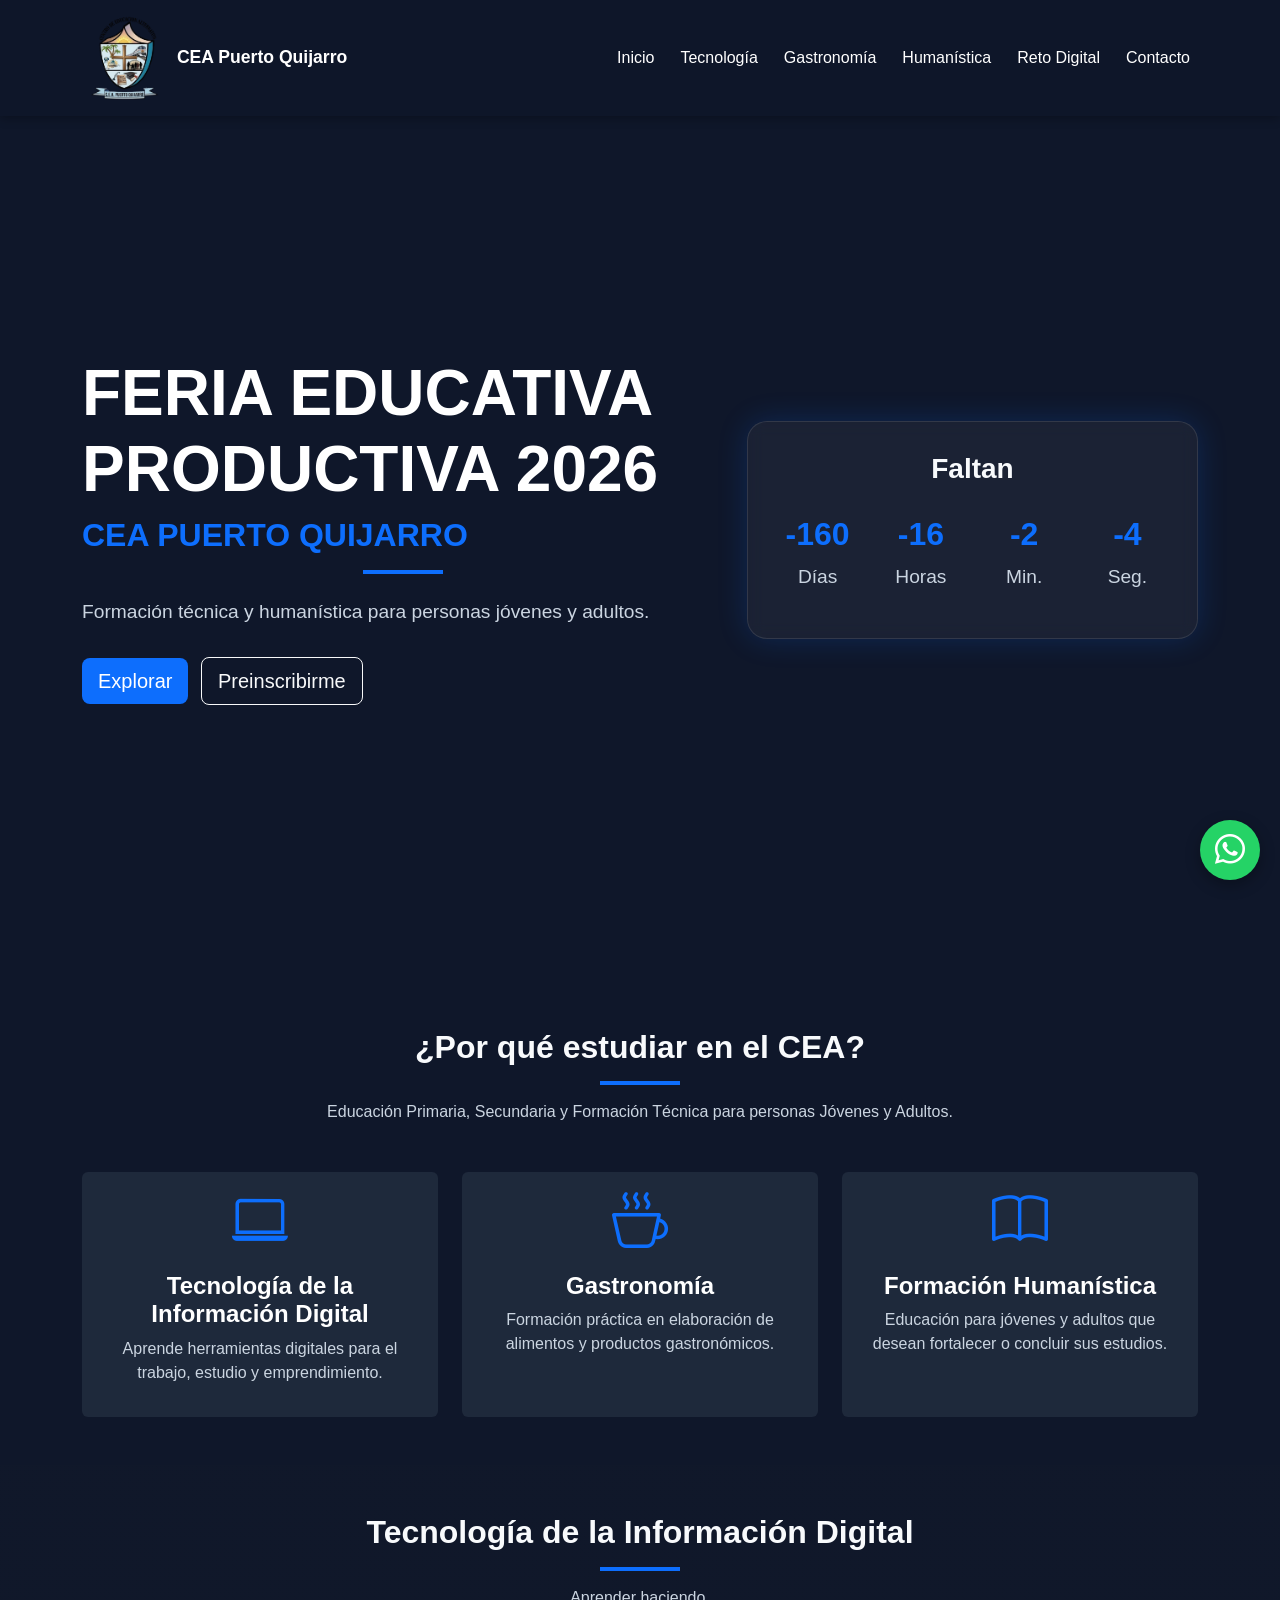
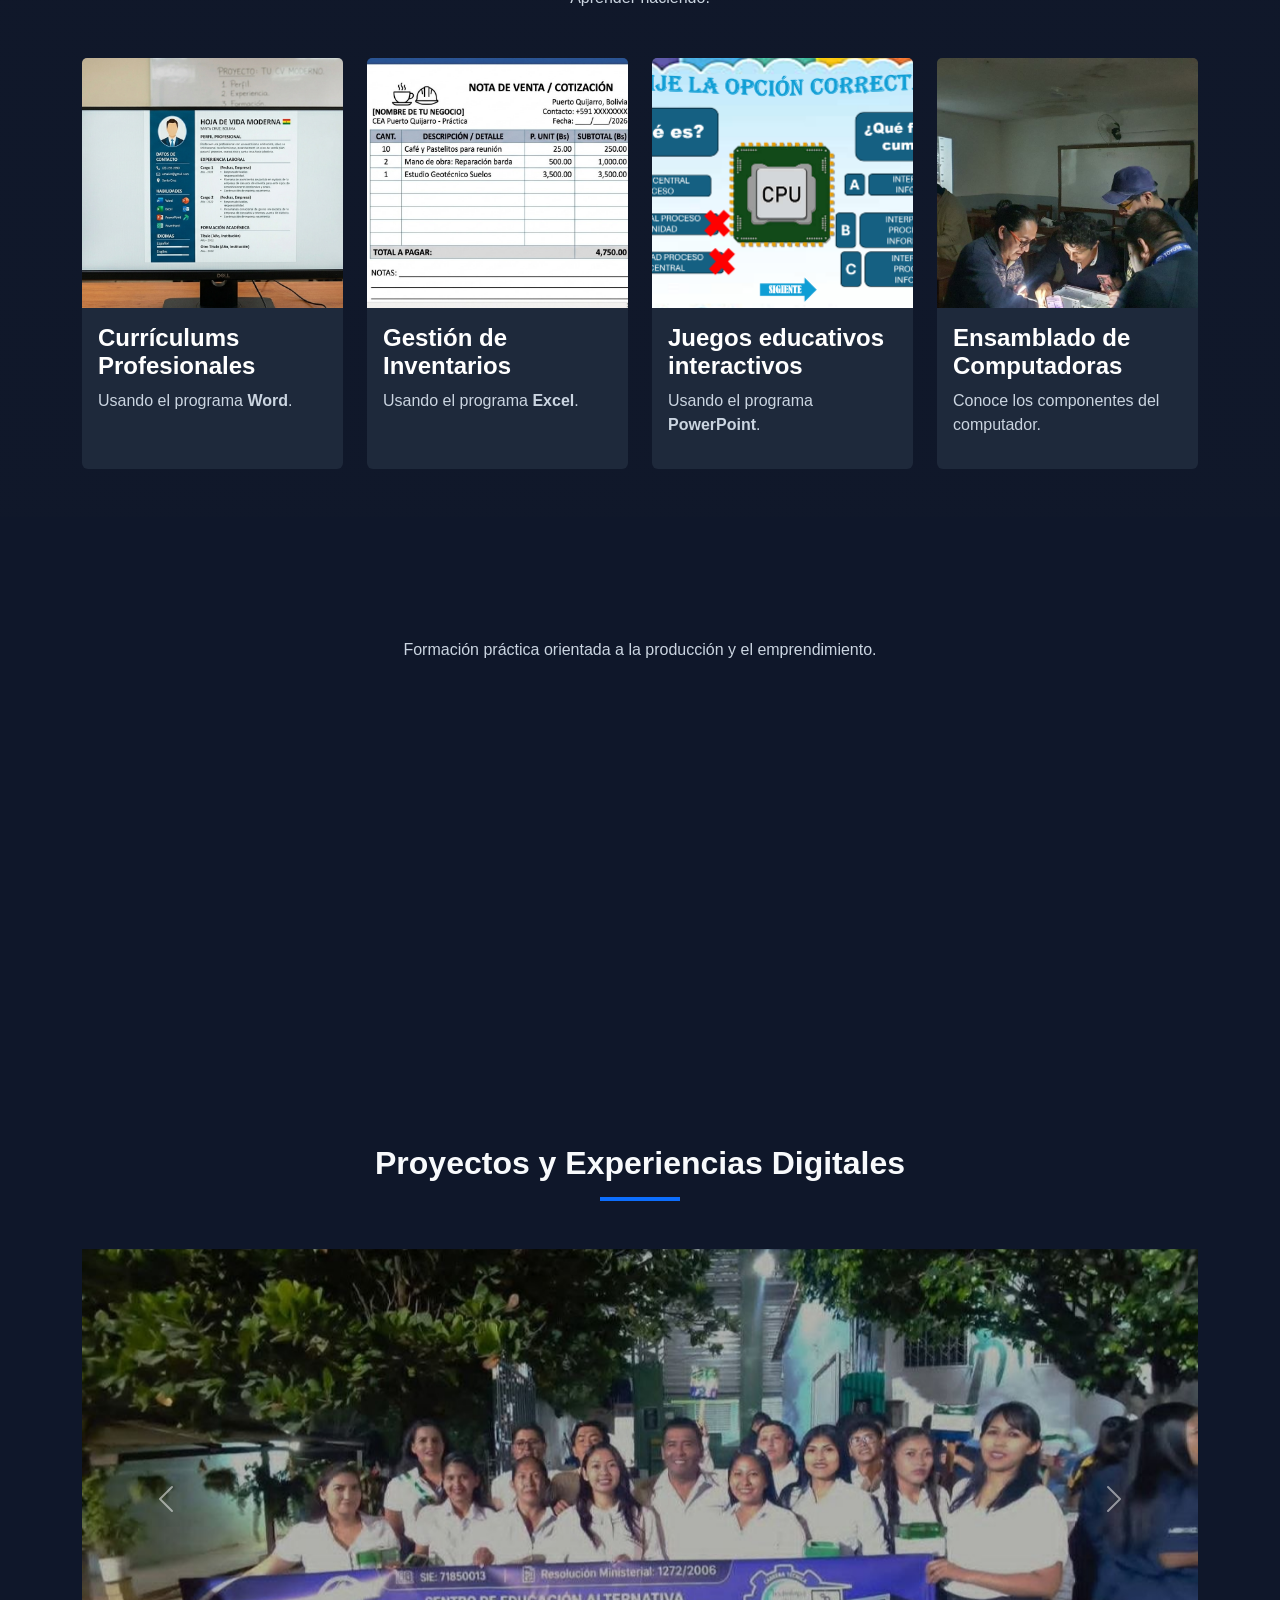
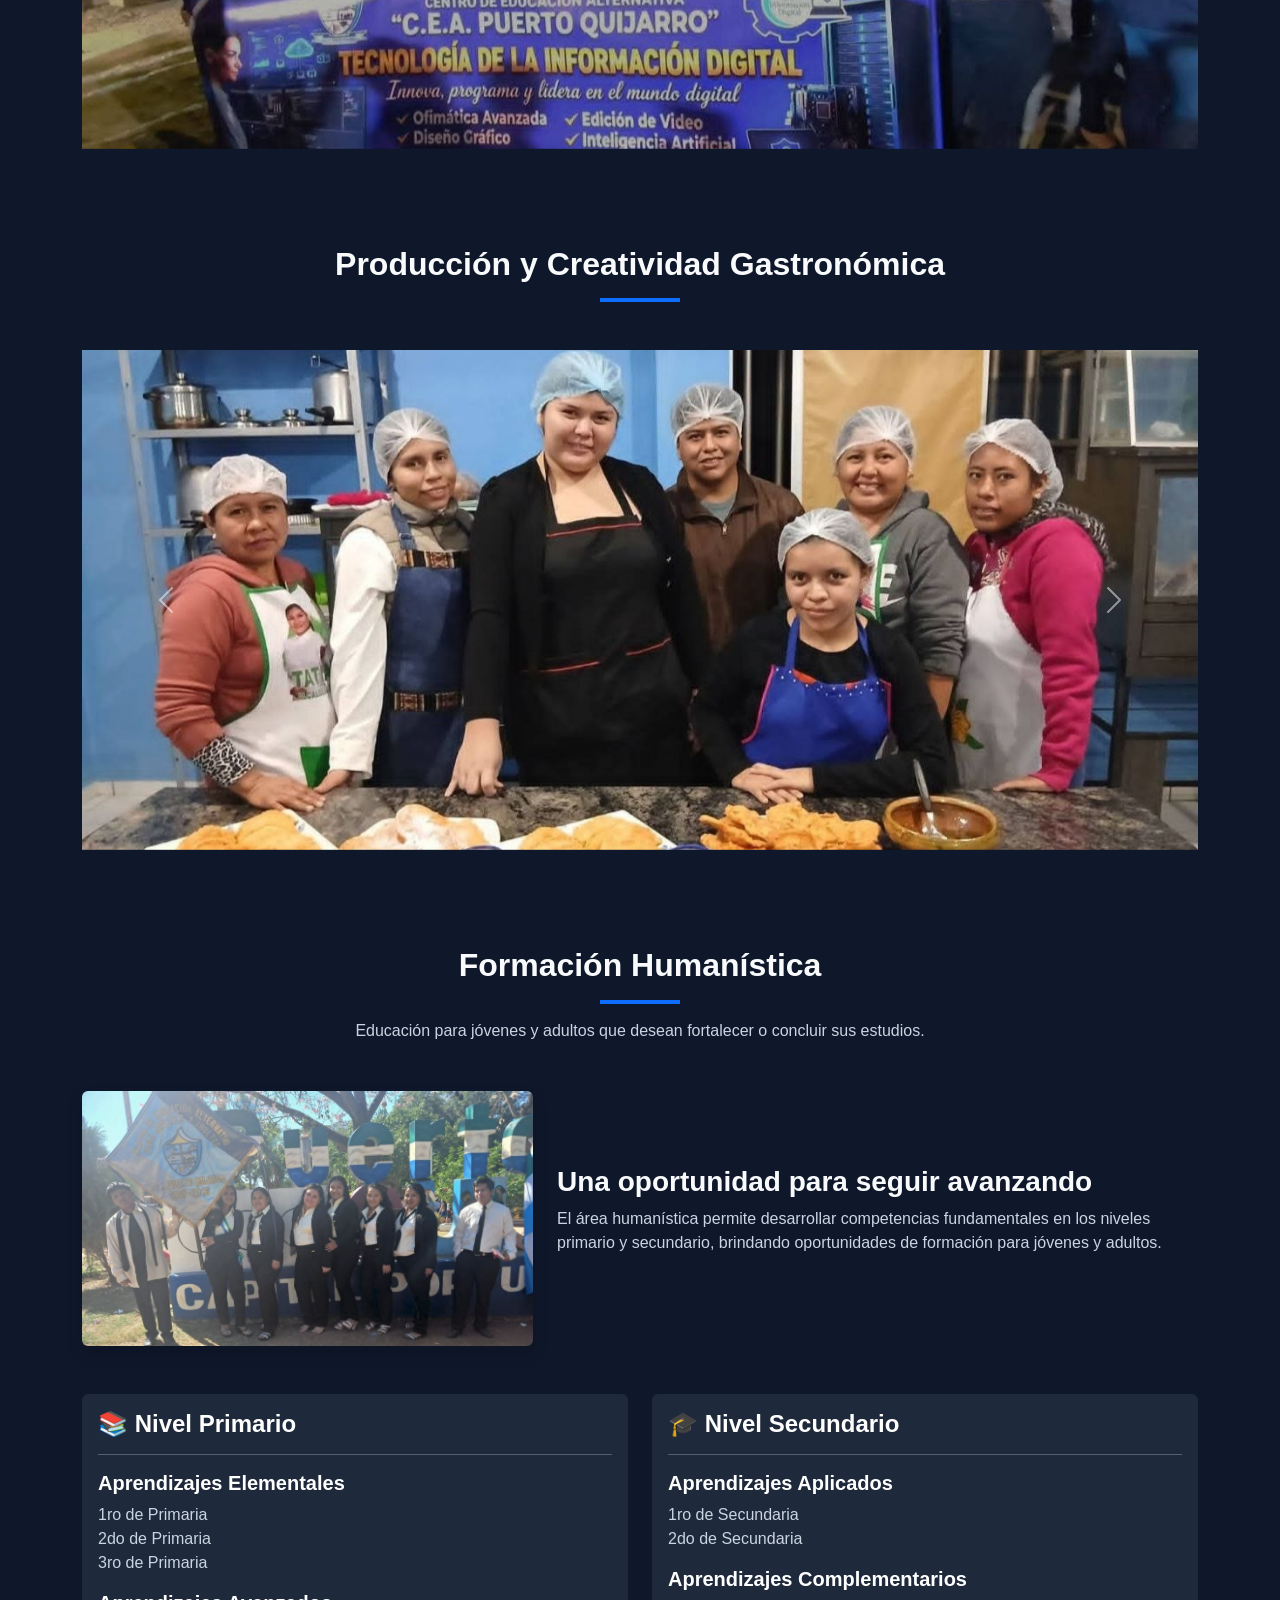
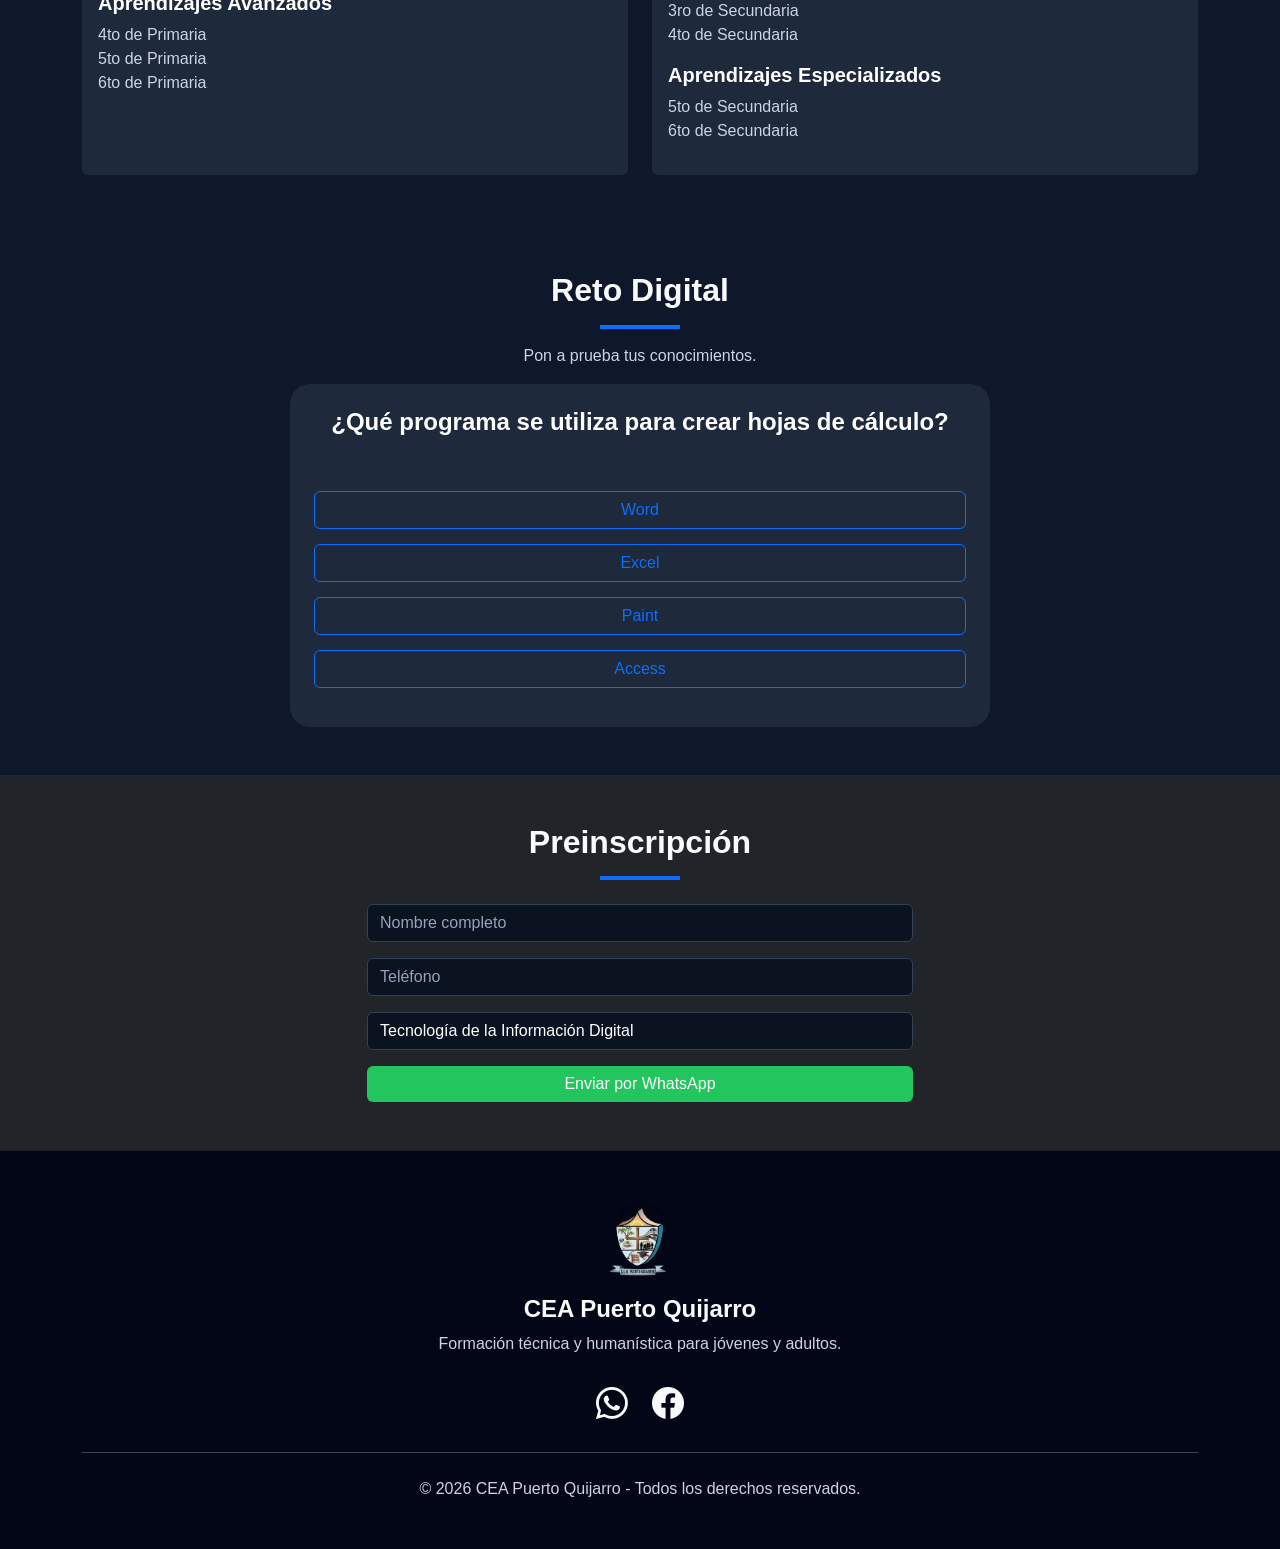
==== index.html @ 4f4377da "primer version landing page CEA Puerto Quijarro" ====
<!DOCTYPE html>
<html lang="es">

<head>
    <meta charset="UTF-8">
    <meta name="viewport" content="width=device-width, initial-scale=1.0">

    <title>CEA Puerto Quijarro | Feria Educativa Productiva 2026</title>

    <meta name="description"
        content="Feria Educativa Productiva 2026 del CEA Puerto Quijarro. Formación técnica y humanística para jóvenes y adultos.">

    <link rel="icon" href="img/logo.png">

    <!-- Bootstrap -->
    <link href="https://cdn.jsdelivr.net/npm/bootstrap@5.3.8/dist/css/bootstrap.min.css" rel="stylesheet">

    <!-- Bootstrap Icons -->
    <link rel="stylesheet" href="https://cdn.jsdelivr.net/npm/bootstrap-icons@1.11.3/font/bootstrap-icons.min.css">

    <!-- CSS Personalizado -->
    <link rel="stylesheet" href="css/estilos.css">
</head>

<body>

    <!-- NAVBAR -->
    <nav class="navbar navbar-expand-lg navbar-dark fixed-top fondo-nav">
        <div class="container">

            <a class="navbar-brand fw-bold" href="#">
                <img src="img/log-removebg-preview.png" alt="Logo" width="90">
                CEA Puerto Quijarro
            </a>

            <button class="navbar-toggler" type="button" data-bs-toggle="collapse" data-bs-target="#menu">
                <span class="navbar-toggler-icon"></span>
            </button>

            <div class="collapse navbar-collapse" id="menu">

                <ul class="navbar-nav ms-auto">

                    <li class="nav-item">
                        <a class="nav-link" href="#inicio">Inicio</a>
                    </li>

                    <li class="nav-item">
                        <a class="nav-link" href="#tecnologia">Tecnología</a>
                    </li>

                    <li class="nav-item">
                        <a class="nav-link" href="#gastronomia">Gastronomía</a>
                    </li>

                    <li class="nav-item">
                        <a class="nav-link" href="#humanistica">Humanística</a>
                    </li>

                    <li class="nav-item">
                        <a class="nav-link" href="#reto">Reto Digital</a>
                    </li>

                    <li class="nav-item">
                        <a class="nav-link" href="#contacto">Contacto</a>
                    </li>

                </ul>

            </div>

        </div>
    </nav>

    <!-- HERO -->
    <section id="inicio" class="hero">

        <div class="container">

            <div class="row align-items-center min-vh-100">

                <div class="col-lg-7">

                    <h1 class="display-3 fw-bold">
                        FERIA EDUCATIVA PRODUCTIVA 2026
                    </h1>

                    <h2 class="mb-4">
                        CEA PUERTO QUIJARRO
                    </h2>

                    <p class="lead">
                        Formación técnica y humanística para personas jóvenes y adultos.
                    </p>

                    <a href="#tecnologia" class="btn btn-primary btn-lg me-2">
                        Explorar
                    </a>

                    <a href="#inscripcion" class="btn btn-outline-light btn-lg">
                        Preinscribirme
                    </a>

                </div>

                <div class="col-lg-5 text-center">

                    <div class="contador">

                        <h3>Faltan</h3>

                        <div class="row">

                            <div class="col-3">
                                <span id="dias">00</span>
                                <p>Días</p>
                            </div>

                            <div class="col-3">
                                <span id="horas">00</span>
                                <p>Horas</p>
                            </div>

                            <div class="col-3">
                                <span id="minutos">00</span>
                                <p>Min.</p>
                            </div>

                            <div class="col-3">
                                <span id="segundos">00</span>
                                <p>Seg.</p>
                            </div>

                        </div>

                    </div>

                </div>

            </div>

        </div>

    </section>

    <!-- AREAS -->
    <section class="py-5">

        <div class="container">

            <div class="text-center mb-5">

                <h2>¿Por qué estudiar en el CEA?</h2>
<p>Educación Primaria, Secundaria y Formación Técnica para personas Jóvenes y Adultos. </p>
            </div>

            <div class="row g-4">

                <div class="col-md-4">

                    <div class="card h-100">

                        <div class="card-body text-center">

                            <i class="bi bi-laptop display-4"></i>

                            <h4 class="mt-3">
                                Tecnología de la Información Digital
                            </h4>

                            <p>
                                Aprende herramientas digitales para el trabajo,
                                estudio y emprendimiento.
                            </p>

                        </div>

                    </div>

                </div>

                <div class="col-md-4">

                    <div class="card h-100">

                        <div class="card-body text-center">

                            <i class="bi bi-cup-hot display-4"></i>

                            <h4 class="mt-3">
                                Gastronomía
                            </h4>

                            <p>
                                Formación práctica en elaboración de alimentos
                                y productos gastronómicos.
                            </p>

                        </div>

                    </div>

                </div>

                <div class="col-md-4">

                    <div class="card h-100">

                        <div class="card-body text-center">

                            <i class="bi bi-book display-4"></i>

                            <h4 class="mt-3">
                                Formación Humanística
                            </h4>

                            <p>
                                Educación para jóvenes y adultos que desean fortalecer
                                o concluir sus estudios.
                            </p>

                        </div>

                    </div>

                </div>

            </div>

        </div>

    </section>

    <!-- TECNOLOGIA -->
    <section id="tecnologia" class="py-5 bg-dark">

        <div class="container">

            <div class="text-center mb-5">

                <h2>Tecnología de la Información Digital</h2>

                <p>
                    Aprender haciendo.
                </p>

            </div>

            <div class="row g-4">

    <!-- WORD -->
    <div class="col-md-6 col-lg-3">

        <div class="card h-100">

            <img src="img/tecnologia/curriculum cea.png" class="card-img-top">

            <div class="card-body">

                <h4>Currículums Profesionales</h4>

                <p>
                    Usando el programa <b>Word</b>.
                </p>

            </div>

        </div>

    </div>

    <!-- EXCEL -->
    <div class="col-md-6 col-lg-3">

        <div class="card h-100">

            <img src="img/tecnologia/excel.jpg" class="card-img-top">

            <div class="card-body">

                <h4>Gestión de Inventarios</h4>

                <p>
                    Usando el programa <b>Excel</b>.
                </p>

            </div>

        </div>

    </div>

    <!-- POWERPOINT -->
    <div class="col-md-6 col-lg-3">

        <div class="card h-100">

            <img src="img/tecnologia/juego.png" class="card-img-top">

            <div class="card-body">

                <h4>Juegos educativos interactivos</h4>

                <p>
                    Usando el programa <b>PowerPoint</b>.
                </p>

            </div>

        </div>

    </div>

    <!-- ENSAMBLADO -->
    <div class="col-md-6 col-lg-3">

        <div class="card h-100">

            <img src="img/tecnologia/ensamblado.jpg" class="card-img-top">

            <div class="card-body">

                <h4>Ensamblado de Computadoras</h4>

                <p>
                    Conoce los componentes del computador.
                </p>

            </div>

        </div>

    </div>

</div>
                

            

        </div>

    </section>

    <section id="gastronomia" class="py-5">

        <div class="container">

            <div class="text-center mb-5">

                <h2>Gastronomía</h2>

                <p>
                    Formación práctica orientada a la producción y el emprendimiento.
                </p>

            </div>

            <div class="row g-4">

                <div class="col-md-6 col-lg-3">
                    <div class="card h-100">
                        <img src="img/gastronomia/donas.jpg" class="card-img-top">
                        <div class="card-body">
                            <h5>Hamburguesas y Donas</h5>
                        </div>
                    </div>
                </div>

                <div class="col-md-6 col-lg-3">
                    <div class="card h-100">
                        <img src="img/gastronomia/trancapecho.jpg" class="card-img-top">
                        <div class="card-body">
                            <h5>Trancapecho y Queque</h5>
                        </div>
                    </div>
                </div>

                <div class="col-md-6 col-lg-3">
                    <div class="card h-100">
                        <img src="img/gastronomia/queque.jpg" class="card-img-top">
                        <div class="card-body">
                            <h5>Muffins y Alfajores</h5>
                        </div>
                    </div>
                </div>

                <div class="col-md-6 col-lg-3">
                    <div class="card h-100">
                        <img src="img/gastronomia/empanada.jpg" class="card-img-top">
                        <div class="card-body">
                            <h5>Pastel de Queso y Empanadas</h5>
                        </div>
                    </div>
                </div>

            </div>

        </div>

    </section>

 <section class="py-5">

        <div class="container">

            <div class="text-center mb-5">

                <h2>Proyectos y Experiencias Digitales</h2>

            </div>

            <div id="carouselGaleria" class="carousel slide" data-bs-ride="carousel">

                <div class="carousel-inner">

                    <div class="carousel-item active">
                        <img src="img/galeria/g4.jpg" class="d-block w-100">
                    </div>

                    <div class="carousel-item">
                        <img src="img/galeria/5.jpg" class="d-block w-100">
                    </div>

                    <div class="carousel-item">
                        <img src="img/galeria/6.jpg" class="d-block w-100">
                    </div>
                    <div class="carousel-item">
                        <img src="img/galeria/9.jpg" class="d-block w-100">
                    </div>
                    <div class="carousel-item">
                        <img src="img/galeria/7.jpg" class="d-block w-100">
                    </div>
                    <div class="carousel-item">
                        <img src="img/galeria/3.jpg" class="d-block w-100">
                    </div>
                    <div class="carousel-item">
                        <img src="img/galeria/4.jpg" class="d-block w-100">
                    </div>
                    <div class="carousel-item">
                        <img src="img/galeria/8.jpg" class="d-block w-100">
                    </div>

                </div>

                <button class="carousel-control-prev" type="button" data-bs-target="#carouselGaleria"
                    data-bs-slide="prev">

                    <span class="carousel-control-prev-icon"></span>

                </button>

                <button class="carousel-control-next" type="button" data-bs-target="#carouselGaleria"
                    data-bs-slide="next">

                    <span class="carousel-control-next-icon"></span>

                </button>

            </div>

        </div>

    </section>

    <section class="py-5">

        <div class="container">

            <div class="text-center mb-5">

                <h2>Producción y Creatividad Gastronómica</h2>

            </div>

            <div id="carouselGaleria" class="carousel slide" data-bs-ride="carousel">

                <div class="carousel-inner">

                    <div class="carousel-item active">
                        <img src="img/galeria-gas/g2.jpg" class="d-block w-100">
                    </div>

                    

                    <div class="carousel-item">
                        <img src="img/galeria-gas/g3.jpg" class="d-block w-100">
                    </div>
                    <div class="carousel-item">
                        <img src="img/galeria-gas/g-4.jpg" class="d-block w-100">
                    </div>
                    <div class="carousel-item">
                        <img src="img/galeria-gas/g5.jpg" class="d-block w-100">
                    </div>
                    <div class="carousel-item">
                        <img src="img/galeria-gas/g3.jpg" class="d-block w-100">
                    </div>
                    <div class="carousel-item">
                        <img src="img/galeria-gas/g6.jpg" class="d-block w-100">
                    </div>
                    <div class="carousel-item">
                        <img src="img/galeria-gas/g7.jpg" class="d-block w-100">
                    </div>

                </div>

                <button class="carousel-control-prev" type="button" data-bs-target="#carouselGaleria"
                    data-bs-slide="prev">

                    <span class="carousel-control-prev-icon"></span>

                </button>

                <button class="carousel-control-next" type="button" data-bs-target="#carouselGaleria"
                    data-bs-slide="next">

                    <span class="carousel-control-next-icon"></span>

                </button>

            </div>

        </div>

    </section>



    <section id="humanistica" class="py-5">

    <div class="container">

        <div class="text-center mb-5">

            <h2>Formación Humanística</h2>

            <p>
                Educación para jóvenes y adultos que desean fortalecer o concluir sus estudios.
            </p>

        </div>

        <div class="row align-items-center mb-5">

            <div class="col-lg-5">

                <img src="img/humanistica/humanistica-1.png" alt="Formación Humanística"
                     class="img-fluid rounded shadow">

            </div>

            <div class="col-lg-7">

                <h3>Una oportunidad para seguir avanzando</h3>

                <p>
                    El área humanística permite desarrollar competencias fundamentales en los niveles primario y secundario, brindando oportunidades de formación para jóvenes y adultos.
                </p>

            </div>

        </div>

        <div class="row g-4">

            <div class="col-md-6">

                <div class="card h-100">

                    <div class="card-body">

                        <h4>📚 Nivel Primario</h4>

                        <hr>

                        <h5>Aprendizajes Elementales</h5>

                        <p>
                            1ro de Primaria<br>
                            2do de Primaria<br>
                            3ro de Primaria
                        </p>

                        <h5>Aprendizajes Avanzados</h5>

                        <p>
                            4to de Primaria<br>
                            5to de Primaria<br>
                            6to de Primaria
                        </p>

                    </div>

                </div>

            </div>

            <div class="col-md-6">

                <div class="card h-100">

                    <div class="card-body">

                        <h4>🎓 Nivel Secundario</h4>

                        <hr>

                        <h5>Aprendizajes Aplicados</h5>

                        <p>
                            1ro de Secundaria<br>
                            2do de Secundaria
                        </p>

                        <h5>Aprendizajes Complementarios</h5>

                        <p>
                            3ro de Secundaria<br>
                            4to de Secundaria
                        </p>

                        <h5>Aprendizajes Especializados</h5>

                        <p>
                            5to de Secundaria<br>
                            6to de Secundaria
                        </p>

                    </div>

                </div>

            </div>

        </div>

    </div>

</section>

    <!-- RETO DIGITAL -->
    <section id="reto" class="py-5">

        <div class="container">

            <div class="text-center">

                <h2>Reto Digital</h2>

                <p>
                    Pon a prueba tus conocimientos.
                </p>

            </div>

            <div class="card mx-auto p-4" style="max-width:700px;">

                <h4 id="pregunta">
                    ¿Qué programa se utiliza para crear hojas de cálculo?
                </h4>

                <div id="opciones" class="mt-4">

                </div>

            </div>

        </div>

    </section>

    


   


    <!-- FORMULARIO -->
    <section id="inscripcion" class="py-5 bg-dark">

        <div class="container">

            <div class="text-center mb-4">

                <h2>Preinscripción</h2>

            </div>

            <div class="row justify-content-center">

                <div class="col-lg-6">

                    <form id="formulario">

                        <div class="mb-3">

                            <input type="text" id="nombre" class="form-control" placeholder="Nombre completo" required>

                        </div>

                        <div class="mb-3">

                            <input type="tel" id="telefono" class="form-control" placeholder="Teléfono">

                        </div>

                        <div class="mb-3">

                            <select id="area" class="form-select">

                                <option>
                                    Tecnología de la Información Digital
                                </option>

                                <option>
                                    Gastronomía
                                </option>

                                <option>
                                    Formación Humanística
                                </option>

                            </select>

                        </div>

                        <button class="btn btn-success w-100" type="submit">

                            Enviar por WhatsApp

                        </button>

                    </form>

                </div>

            </div>

        </div>

    </section>

   

   <footer id="contacto" class="py-5 text-center">

    <div class="container">

        <img src="img/log-removebg-preview.png"
             alt="Logo CEA"
             width="80">

        <h4 class="mt-3">
            CEA Puerto Quijarro
        </h4>

        <p>
            Formación técnica y humanística para jóvenes y adultos.
        </p>

        <div class="d-flex justify-content-center gap-4 mt-4">

            

            <!-- WhatsApp -->

            <a href="https://wa.me/59172666093"
               target="_blank"
               class="text-decoration-none text-light">

                <i class="bi bi-whatsapp fs-2"></i>

            </a>

            <!-- Facebook -->

            <a href="https://www.facebook.com/share/1CzJ39xBvL/"
               target="_blank"
               class="text-decoration-none text-light">

                <i class="bi bi-facebook fs-2"></i>

            </a>

        </div>

        <hr class="my-4">

        <p class="mb-0">
            © 2026 CEA Puerto Quijarro - Todos los derechos reservados.
        </p>

    </div>

</footer>




    <a href="https://wa.me/59172666093" target="_blank" class="whatsapp-float">

        <i class="bi bi-whatsapp"></i>

    </a>

    <script src="https://cdn.jsdelivr.net/npm/bootstrap@5.3.8/dist/js/bootstrap.bundle.min.js"></script>

    <script src="js/app.js"></script>




</body>

</html>
---- css/estilos.css ----
/* ==========================================
   VARIABLES
========================================== */

:root{
    --azul-principal:#0D6EFD;
    --azul-secundario:#3B82F6;
    --verde:#22C55E;
    --oscuro:#0F172A;
    --oscuro-secundario:#1E293B;
    --texto:#F8FAFC;
    --gris:#CBD5E1;
}

/* ==========================================
   GENERALES
========================================== */

html{
    scroll-behavior:smooth;
}

body{
    background-color:var(--oscuro);
    color:var(--texto);
    font-family:'Segoe UI',Tahoma,Geneva,Verdana,sans-serif;
    overflow-x:hidden;
}

section{
    padding-top:80px;
}

h1,h2,h3,h4,h5{
    font-weight:700;
}

p{
    color:var(--gris);
}

/* ==========================================
   NAVBAR
========================================== */

.fondo-nav{
    background:rgba(15,23,42,.95);
    backdrop-filter:blur(10px);
    transition:.3s;
    box-shadow:0 2px 10px rgba(0,0,0,.3);
}

.navbar-brand{
    font-size:1.1rem;
}

.nav-link{
    color:white !important;
    margin-left:10px;
    transition:.3s;
}

.nav-link:hover{
    color:var(--azul-principal) !important;
}

/* ==========================================
   HERO
========================================== */

.hero{

    background:
    linear-gradient(
        rgba(15,23,42,.85),
        rgba(15,23,42,.85)
    ),
    url("../img/hero/portada1.jpg");

    background-size:cover;
    background-position:center;
    background-attachment:fixed;

    min-height:100vh;

    display:flex;
    align-items:center;
}

.hero h1{
    color:white;
}

.hero h2{
    color:var(--azul-principal);
}

.hero p{
    font-size:1.2rem;
}

.hero .btn{
    margin-top:15px;
}

/* ==========================================
   CONTADOR
========================================== */

.contador{

    background:rgba(255,255,255,.05);

    border:1px solid rgba(255,255,255,.1);

    border-radius:20px;

    padding:30px;

    backdrop-filter:blur(8px);

    box-shadow:0 0 30px rgba(13,110,253,.2);
}

.contador h3{
    margin-bottom:25px;
}

.contador span{

    font-size:2rem;

    font-weight:bold;

    color:var(--azul-principal);

    display:block;
}

.contador p{
    margin-top:5px;
}

/* ==========================================
   TARJETAS
========================================== */

.card{

    background:var(--oscuro-secundario);

    border:none;

    color:white;

    transition:.4s ease;
}

.card:hover{

    transform:translateY(-10px);

    box-shadow:0 10px 25px rgba(13,110,253,.3);
}

.card-body p{
    color:var(--gris);
}

.card img{

    height:250px;

    object-fit:cover;
}

.card i{

    color:var(--azul-principal);
}

/* ==========================================
   TITULOS
========================================== */

section h2{

    margin-bottom:15px;

    position:relative;
}

section h2::after{

    content:"";

    width:80px;

    height:4px;

    background:var(--azul-principal);

    display:block;

    margin:15px auto;
}

/* ==========================================
   TECNOLOGIA
========================================== */

#tecnologia{

    background:
    linear-gradient(
        rgba(15,23,42,.95),
        rgba(15,23,42,.95)
    );
}

/* ==========================================
   RETO DIGITAL
========================================== */

#reto .card{

    border-radius:20px;

    padding:30px;
}

#pregunta{

    text-align:center;

    margin-bottom:30px;
}

#opciones button{

    width:100%;

    margin-bottom:15px;
}

/* ==========================================
   FORMULARIO
========================================== */

.form-control,
.form-select{

    background:#0B1220;

    border:1px solid #334155;

    color:white;
}

.form-control:focus,
.form-select:focus{

    background:#0B1220;

    color:white;

    border-color:var(--azul-principal);

    box-shadow:none;
}

.form-control::placeholder{
    color:#94A3B8;
}

.form-select{
    color:white;
}

/* ==========================================
   BOTONES
========================================== */

.btn-primary{

    background:var(--azul-principal);

    border:none;
}

.btn-primary:hover{

    background:var(--azul-secundario);
}

.btn-success{

    background:var(--verde);

    border:none;
}

.btn-success:hover{

    transform:scale(1.02);
}

/* ==========================================
   FOOTER
========================================== */

footer{

    background:#020617;

    border-top:1px solid rgba(255,255,255,.08);
}

footer p{
    margin-bottom:5px;
}

footer i{

    transition: .3s ease;

}

footer i:hover{

    color: #0D6EFD;

    transform: scale(1.2);

}

/* ==========================================
   ANIMACIONES
========================================== */

@keyframes aparecer{

    from{

        opacity:0;

        transform:translateY(30px);
    }

    to{

        opacity:1;

        transform:translateY(0);
    }
}

.hero h1,
.hero h2,
.hero p,
.hero a,
.contador{

    animation:aparecer 1s ease;
}

/* ==========================================
   GALERIA FUTURA
========================================== */

.carousel-item img{

    height:500px;

    object-fit:cover;
}

/* ==========================================
   RESPONSIVE TABLET
========================================== */

@media(max-width:992px){

    .hero{

        text-align:center;
    }

    .contador{

        margin-top:40px;
    }

    .hero h1{

        font-size:3rem;
    }
}

/* ==========================================
   RESPONSIVE MOVIL
========================================== */

@media(max-width:768px){

    .hero{

        background-attachment:scroll;
    }

    .hero h1{

        font-size:2.3rem;
    }

    .hero h2{

        font-size:1.4rem;
    }

    .contador span{

        font-size:1.5rem;
    }

    .card img{

        height:220px;
    }

    .carousel-item img{

        height:250px;
    }

    section{

        padding-top:60px;
    }
}

/* ==========================================
   BOTON FLOTANTE WHATSAPP
========================================== */

.whatsapp-float{

    position:fixed;

    bottom:20px;

    right:20px;

    width:60px;

    height:60px;

    border-radius:50%;

    background:#25D366;

    color:white;

    display:flex;

    justify-content:center;

    align-items:center;

    font-size:30px;

    text-decoration:none;

    z-index:9999;

    box-shadow:0 5px 15px rgba(0,0,0,.3);
}

.whatsapp-float:hover{

    color:white;

    transform:scale(1.1);
}
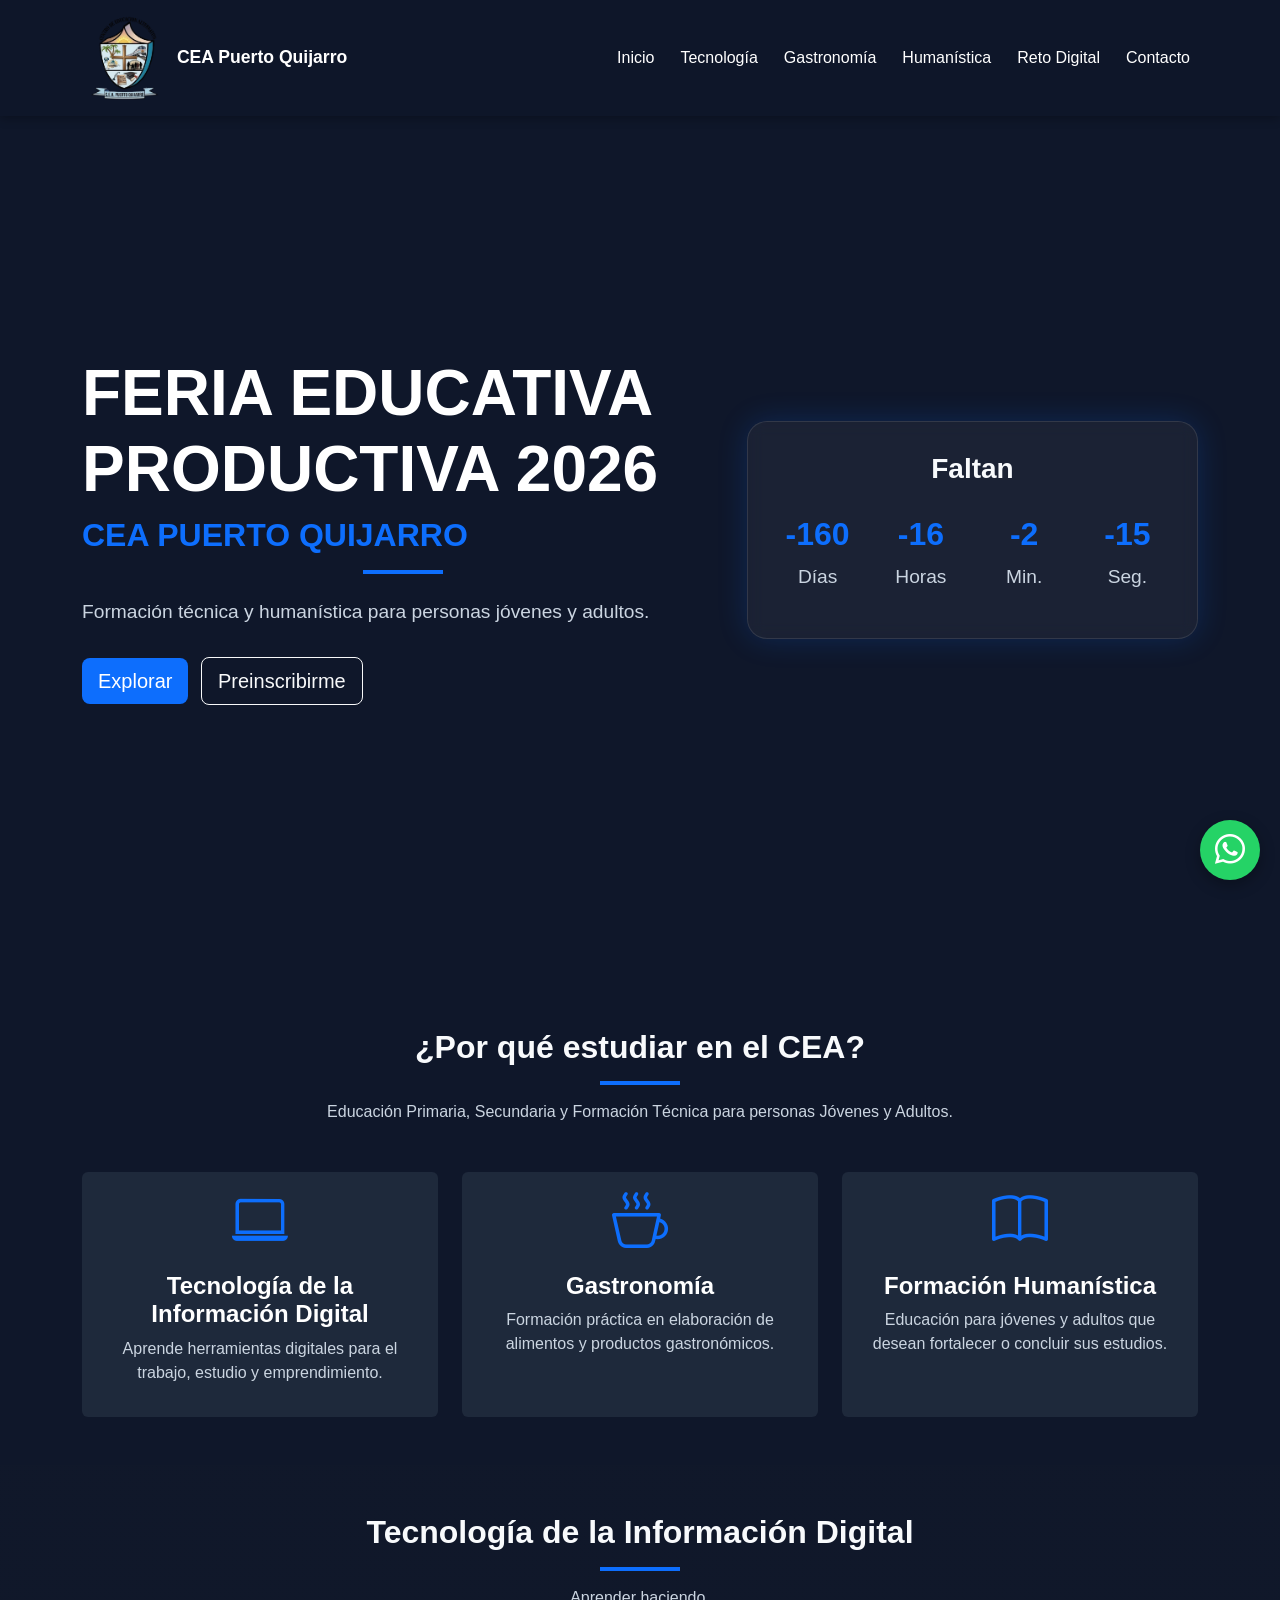
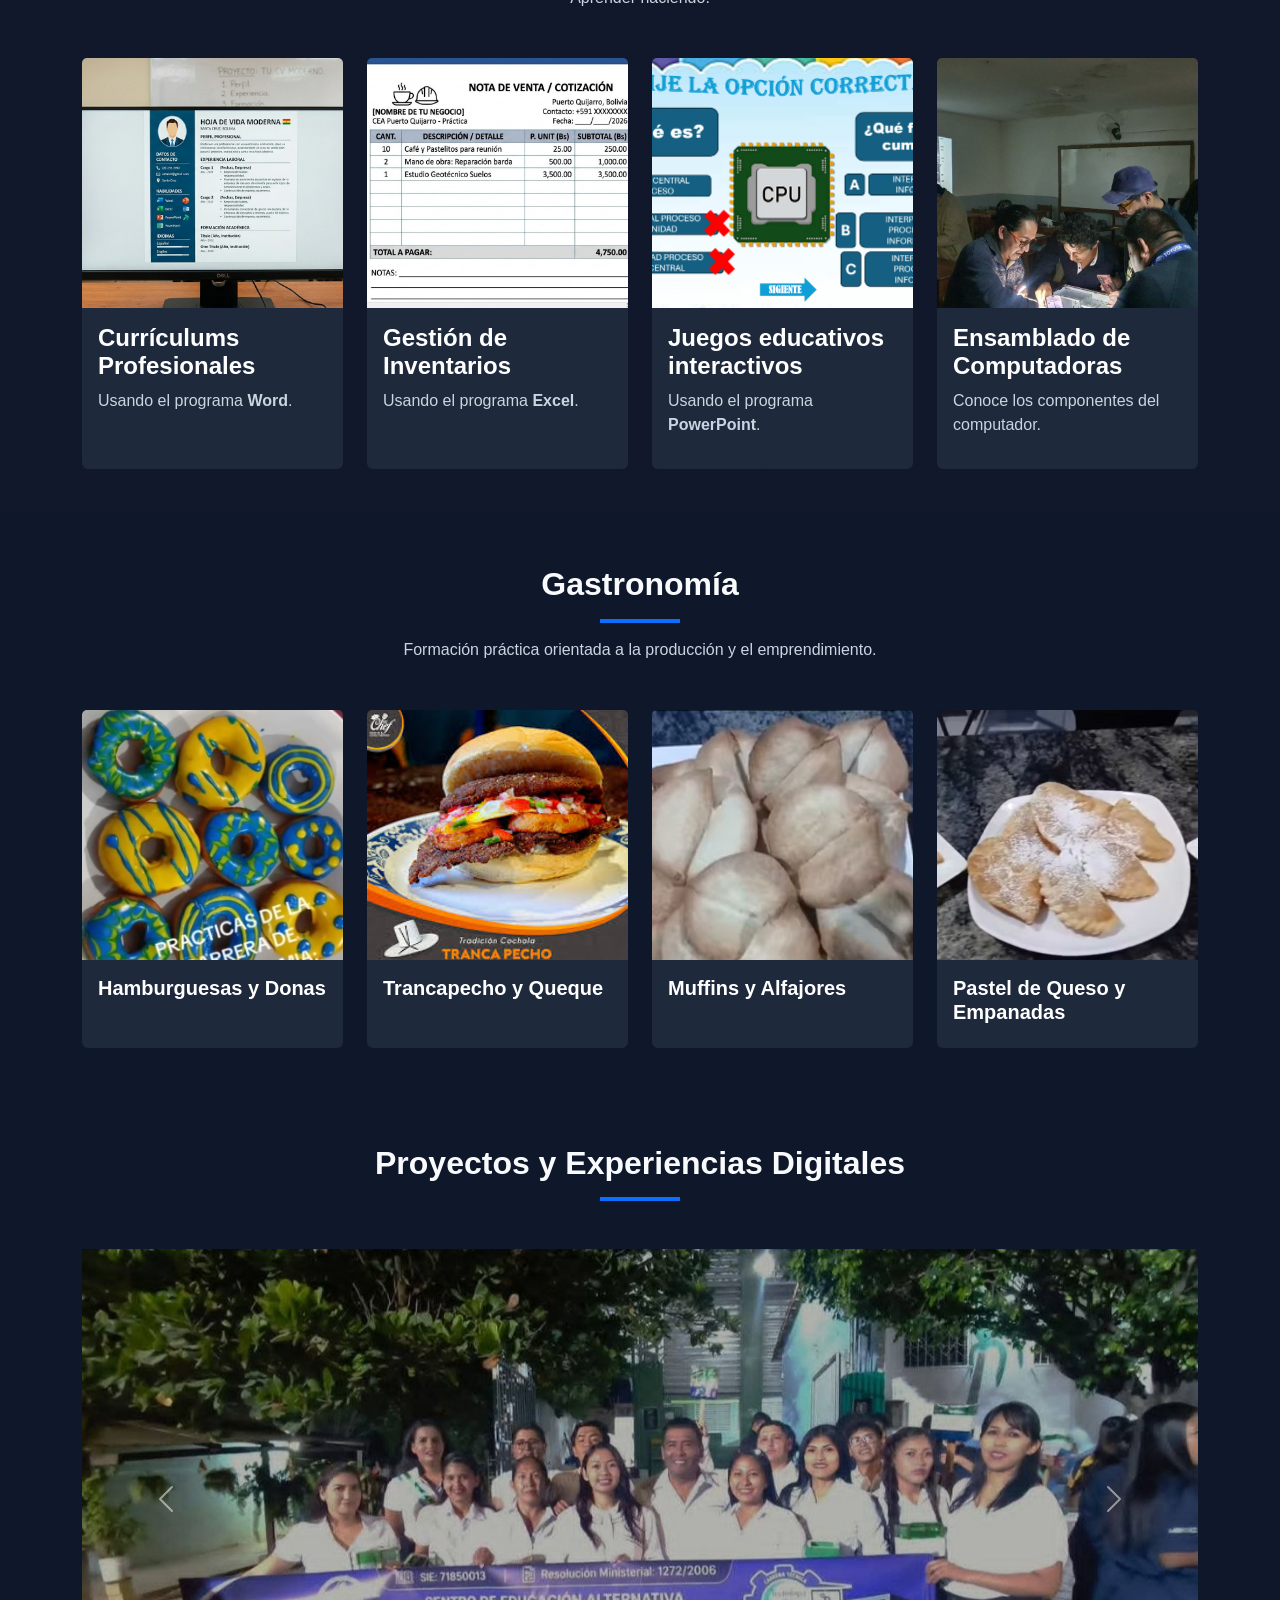
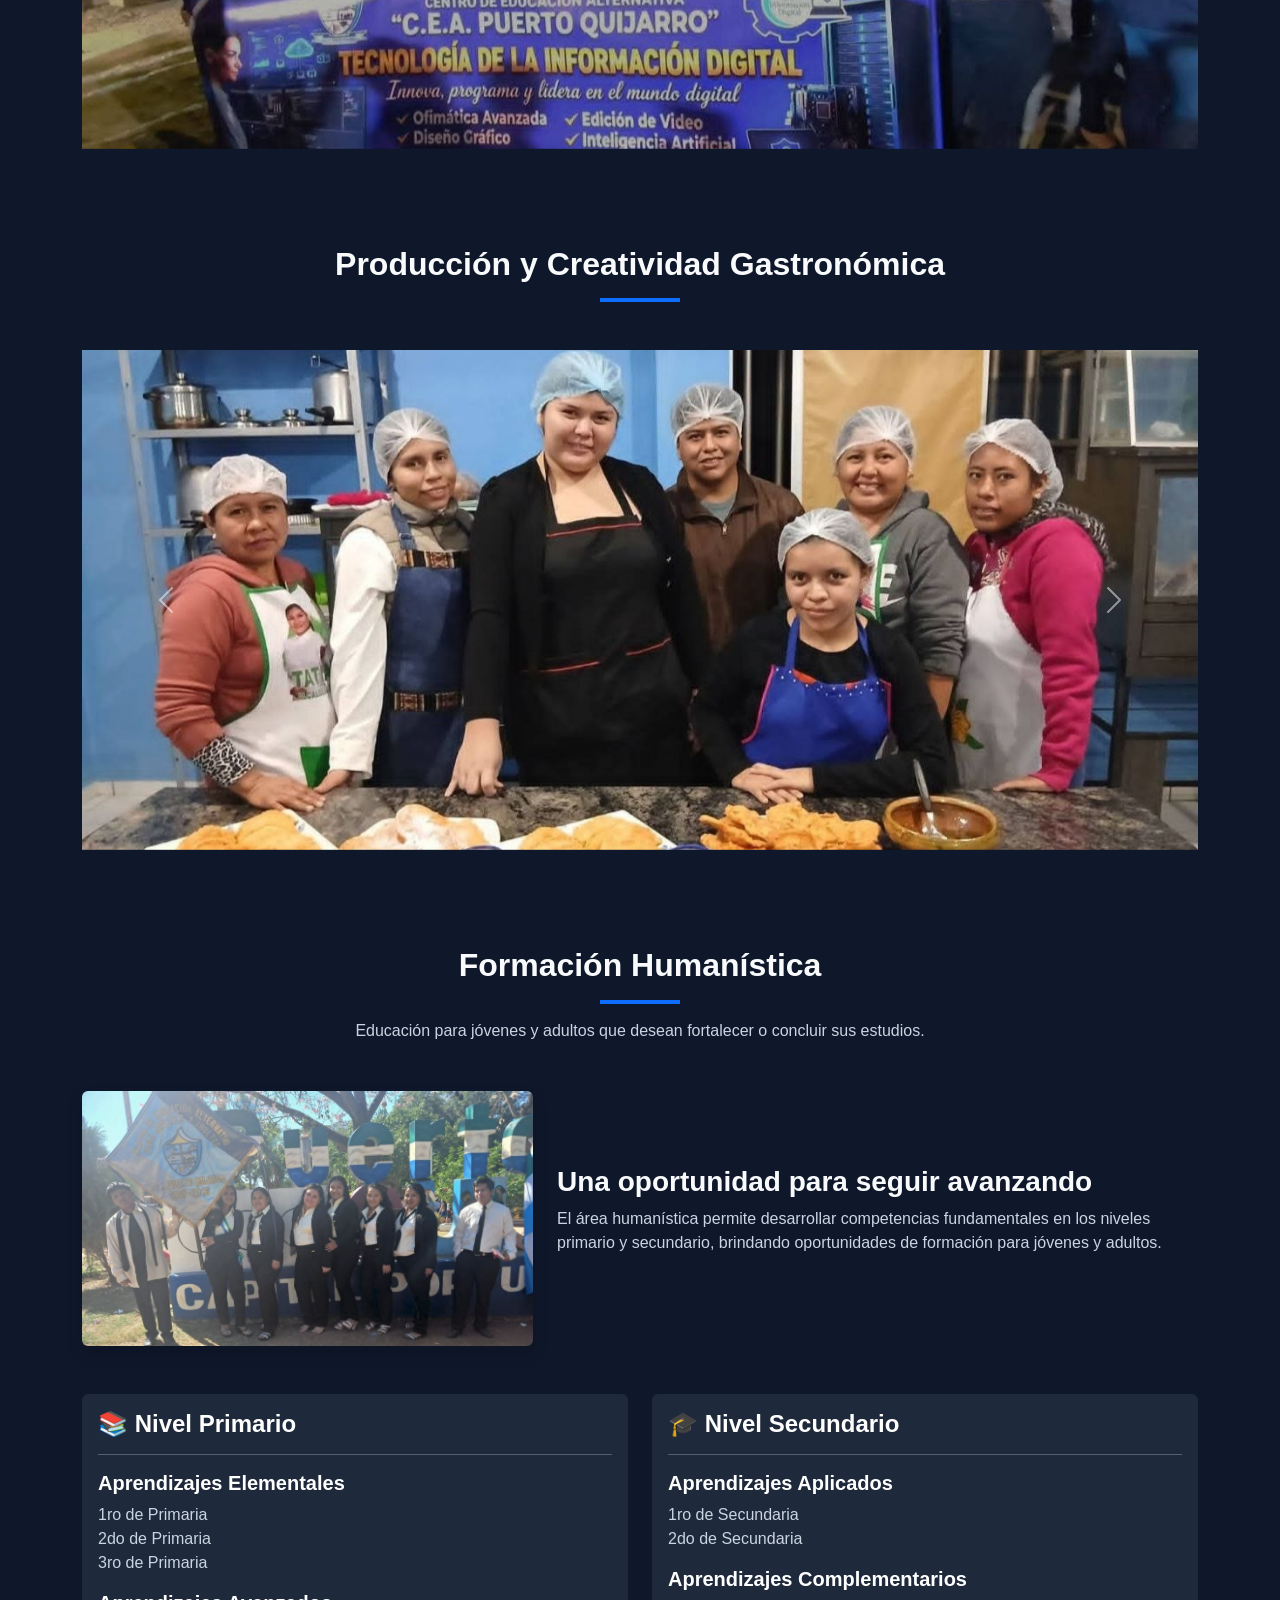
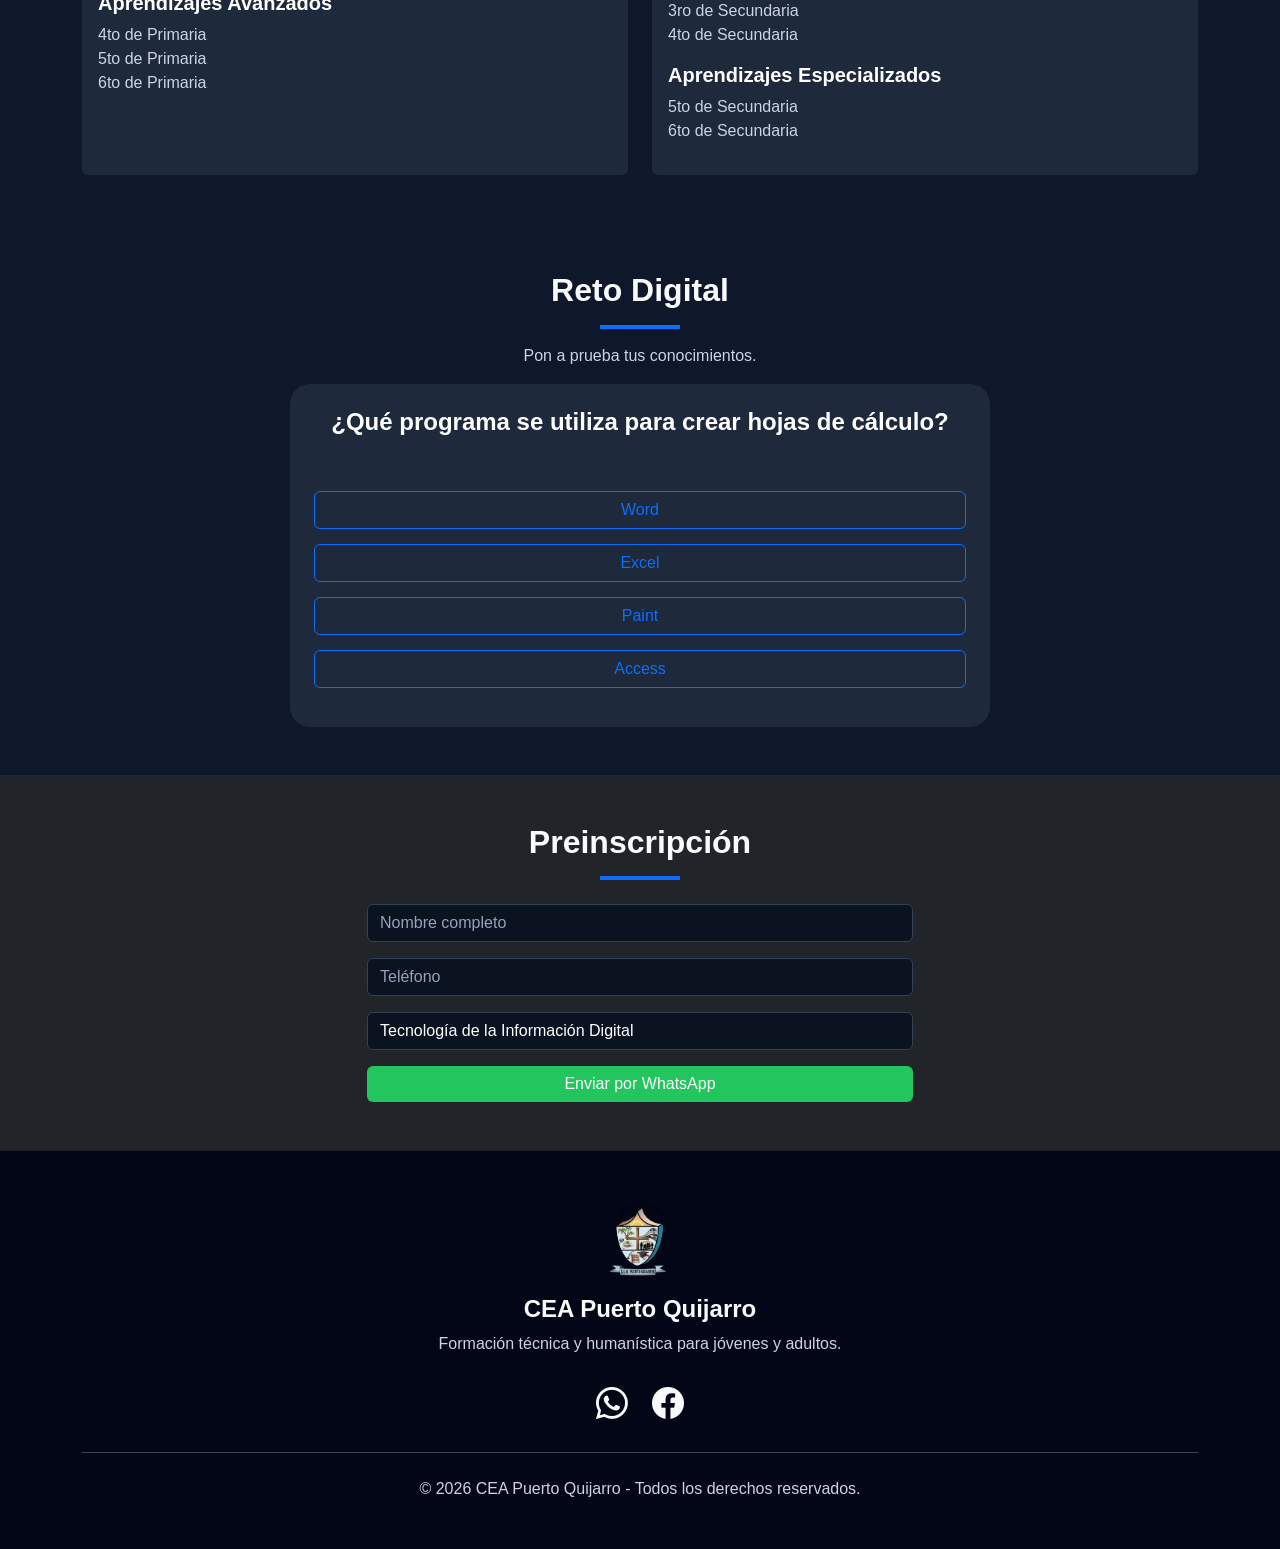
==== commit ab955b96: "actulizavion langing page" ====
--- a/index.html
+++ b/index.html
@@ -4,13 +4,12 @@
 <head>
     <meta charset="UTF-8">
     <meta name="viewport" content="width=device-width, initial-scale=1.0">
-
-    <title>CEA Puerto Quijarro | Feria Educativa Productiva 2026</title>
-
-    <meta name="description"
-        content="Feria Educativa Productiva 2026 del CEA Puerto Quijarro. Formación técnica y humanística para jóvenes y adultos.">
-
-    <link rel="icon" href="img/logo.png">
+    <meta name="description"content="CEA Puerto Quijarro. Formación en Tecnología de la Información Digital, Gastronomía y Educación Humanística para jóvenes y adultos.">
+    <title>CEA Puerto Quijarro | Educación Técnica y Humanística para Jóvenes y Adultos</title>
+
+    <meta name="keywords"
+      content="CEA Puerto Quijarro, Puerto Quijarro, Educación Alternativa, Tecnología de la Información Digital, Gastronomía, Educación para Adultos, Bolivia">
+    <link rel="icon" href="img/log-removebg-preview.png" type="image/png">
 
     <!-- Bootstrap -->
     <link href="https://cdn.jsdelivr.net/npm/bootstrap@5.3.8/dist/css/bootstrap.min.css" rel="stylesheet">
